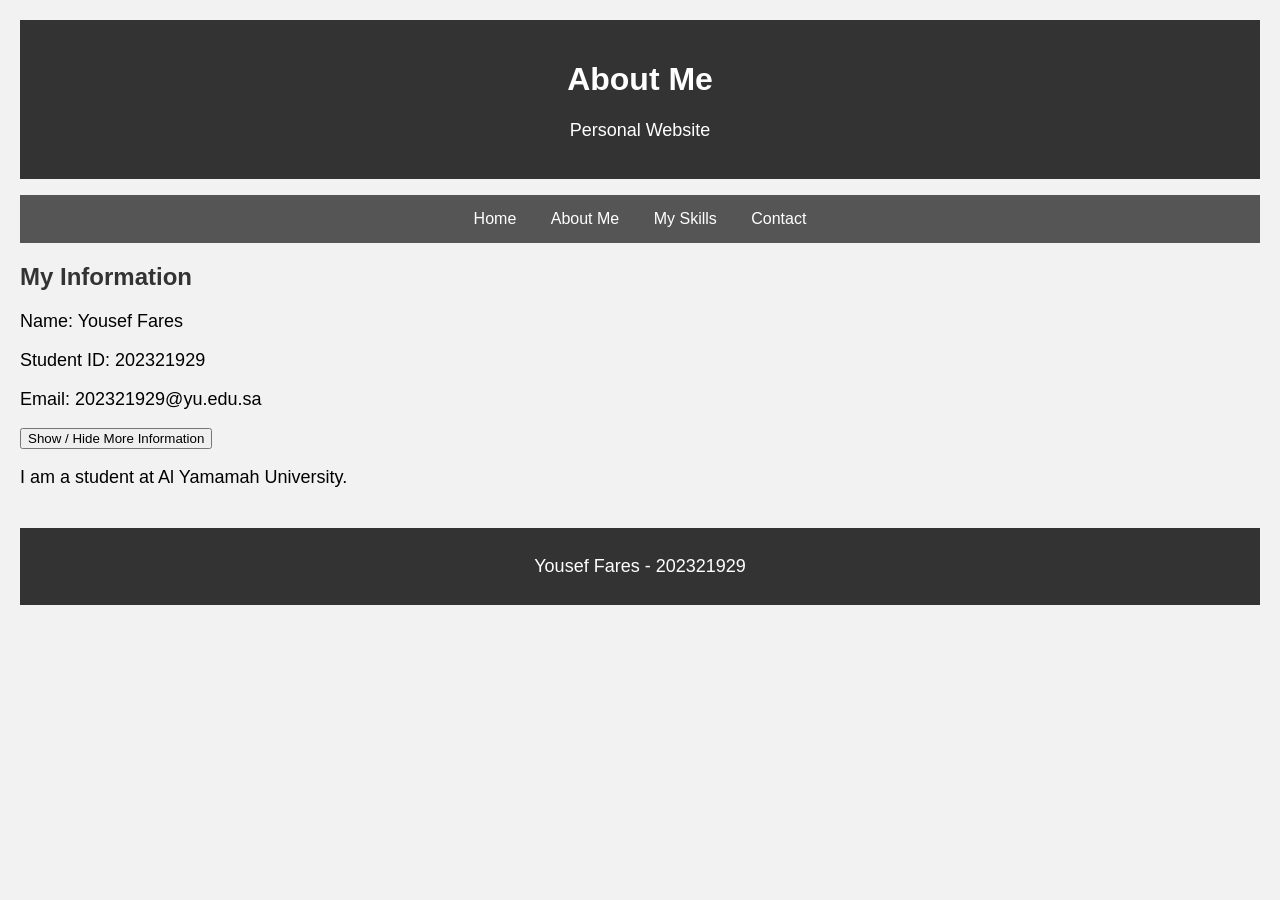
==== about.html @ 0e3b2ec0 "Upload personal website project files" ====
<!DOCTYPE html>
<html>
<head>
    <title>About Me - Yousef Fares</title>
    <link rel="stylesheet" href="style.css">
    <script src="script.js"></script>
</head>
<body>
    <header>
        <h1>About Me</h1>
        <p>Personal Website</p>
    </header>

    <ul class="menu">
        <li><a href="index.html">Home</a></li>
        <li><a href="about.html">About Me</a></li>
        <li><a href="skills.html">My Skills</a></li>
        <li><a href="contact.html">Contact</a></li>
    </ul>

    <h2>My Information</h2>
    <p>Name: Yousef Fares</p>
    <p>Student ID: 202321929</p>
    <p>Email: 202321929@yu.edu.sa</p>

    <button onclick="showHide()">Show / Hide More Information</button>
    <p id="moreInfo">I am a student at Al Yamamah University.</p>

    <footer>
        <p>Yousef Fares - 202321929</p>
    </footer>
</body>
</html>
---- style.css ----
body {
    font-family: Arial;
    background-color: #f2f2f2;
    margin: 20px;
}

header {
    background-color: #333333;
    color: white;
    text-align: center;
    padding: 20px;
}

.menu {
    background-color: #555555;
    padding: 15px;
    text-align: center;
}

.menu li {
    display: inline;
    margin: 15px;
}

.menu a {
    color: white;
    text-decoration: none;
}

h2 {
    color: #333333;
}

p {
    font-size: 18px;
}

img {
    border: 2px solid black;
    margin: 10px;
}

table {
    border: 2px solid black;
    border-collapse: collapse;
    width: 50%;
}

th {
    border: 1px solid black;
    padding: 10px;
    background-color: #dddddd;
}

td {
    border: 1px solid black;
    padding: 10px;
}

input, textarea {
    padding: 5px;
}

footer {
    background-color: #333333;
    color: white;
    text-align: center;
    padding: 10px;
    margin-top: 40px;
}
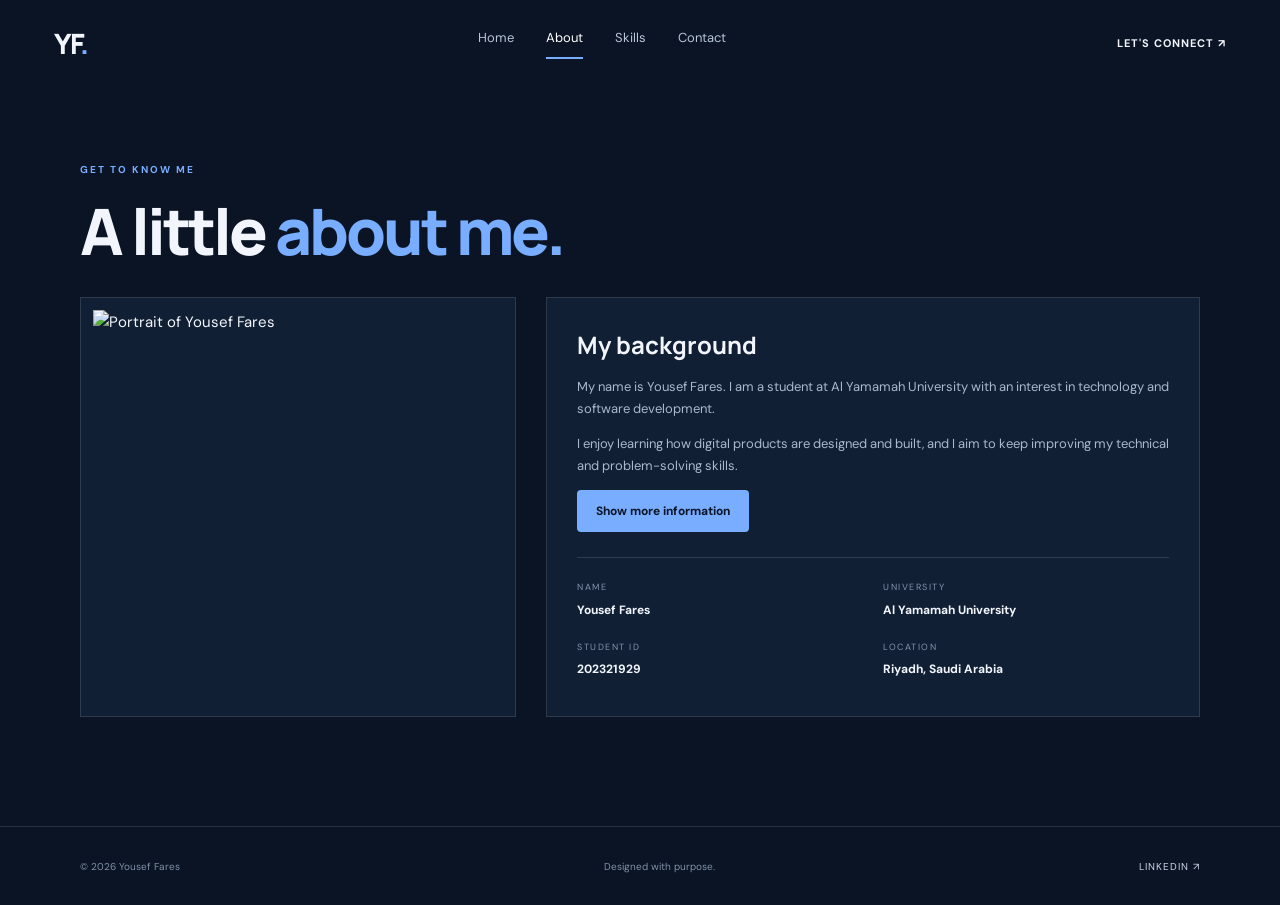
==== commit 345480d3: "Apply the polished personal portfolio design and interactivity described in the project brief." ====
--- a/about.html
+++ b/about.html
@@ -1,33 +1,4 @@
-<!DOCTYPE html>
-<html>
-<head>
-    <title>About Me - Yousef Fares</title>
-    <link rel="stylesheet" href="style.css">
-    <script src="script.js"></script>
-</head>
-<body>
-    <header>
-        <h1>About Me</h1>
-        <p>Personal Website</p>
-    </header>
-
-    <ul class="menu">
-        <li><a href="index.html">Home</a></li>
-        <li><a href="about.html">About Me</a></li>
-        <li><a href="skills.html">My Skills</a></li>
-        <li><a href="contact.html">Contact</a></li>
-    </ul>
-
-    <h2>My Information</h2>
-    <p>Name: Yousef Fares</p>
-    <p>Student ID: 202321929</p>
-    <p>Email: 202321929@yu.edu.sa</p>
-
-    <button onclick="showHide()">Show / Hide More Information</button>
-    <p id="moreInfo">I am a student at Al Yamamah University.</p>
-
-    <footer>
-        <p>Yousef Fares - 202321929</p>
-    </footer>
-</body>
-</html>
+<!DOCTYPE html><html lang="en"><head><meta charset="UTF-8"><meta name="viewport" content="width=device-width, initial-scale=1.0"><title>About | Yousef Fares</title><link rel="stylesheet" href="style.css"><script src="script.js" defer></script></head><body>
+<header class="site-header"><a class="brand" href="index.html">YF<span>.</span></a><nav class="menu"><a href="index.html">Home</a><a class="active" href="about.html">About</a><a href="skills.html">Skills</a><a href="contact.html">Contact</a></nav><a class="header-link" href="contact.html">LET'S CONNECT ↗</a></header>
+<main class="container page"><p class="eyebrow">GET TO KNOW ME</p><h1 class="page-title">A little <span>about me.</span></h1><section class="about-layout"><div class="about-photo"><img src="assets/yousef-profile.png" alt="Portrait of Yousef Fares"></div><div class="panel"><h2>My background</h2><p>My name is Yousef Fares. I am a student at Al Yamamah University with an interest in technology and software development.</p><p>I enjoy learning how digital products are designed and built, and I aim to keep improving my technical and problem-solving skills.</p><button class="button primary" onclick="showHide()">Show more information</button><p id="moreInfo" hidden class="extra">I believe continuous learning, practical experience, and curiosity are important parts of personal and professional growth.</p><div class="details"><div><small>NAME</small><b>Yousef Fares</b></div><div><small>UNIVERSITY</small><b>Al Yamamah University</b></div><div><small>STUDENT ID</small><b>202321929</b></div><div><small>LOCATION</small><b>Riyadh, Saudi Arabia</b></div></div></div></section></main>
+<footer><div class="container footer-inner"><span>© 2026 Yousef Fares</span><span>Designed with purpose.</span><a href="https://www.linkedin.com/in/yousef-fares-4ba9723b5" target="_blank" rel="noopener">LINKEDIN ↗</a></div></footer></body></html>
--- a/style.css
+++ b/style.css
@@ -1,70 +1,9 @@
-body {
-    font-family: Arial;
-    background-color: #f2f2f2;
-    margin: 20px;
-}
-
-header {
-    background-color: #333333;
-    color: white;
-    text-align: center;
-    padding: 20px;
-}
-
-.menu {
-    background-color: #555555;
-    padding: 15px;
-    text-align: center;
-}
-
-.menu li {
-    display: inline;
-    margin: 15px;
-}
-
-.menu a {
-    color: white;
-    text-decoration: none;
-}
-
-h2 {
-    color: #333333;
-}
-
-p {
-    font-size: 18px;
-}
-
-img {
-    border: 2px solid black;
-    margin: 10px;
-}
-
-table {
-    border: 2px solid black;
-    border-collapse: collapse;
-    width: 50%;
-}
-
-th {
-    border: 1px solid black;
-    padding: 10px;
-    background-color: #dddddd;
-}
-
-td {
-    border: 1px solid black;
-    padding: 10px;
-}
-
-input, textarea {
-    padding: 5px;
-}
-
-footer {
-    background-color: #333333;
-    color: white;
-    text-align: center;
-    padding: 10px;
-    margin-top: 40px;
-}
+@import url('https://fonts.googleapis.com/css2?family=DM+Sans:wght@400;500;600;700&family=Manrope:wght@400;500;600;700;800&display=swap');
+:root{--navy:#0b1425;--panel:#111f34;--blue:#78adff;--white:#f2f6fc;--muted:#aab8cc;--line:rgba(255,255,255,.12)}
+*{box-sizing:border-box}body{margin:0;background:var(--navy);color:var(--white);font:15px 'DM Sans',Arial,sans-serif;line-height:1.7}a{color:inherit}.container{width:min(1120px,calc(100% - 48px));margin:auto}
+.site-header{max-width:1240px;margin:auto;padding:24px 34px;display:flex;align-items:center;justify-content:space-between;gap:25px}.brand{text-decoration:none;font:800 28px Manrope;letter-spacing:-2px}.brand span,.hero h1 span,.page-title span,.intro h2 span{color:var(--blue)}.menu{display:flex;gap:32px}.menu a{text-decoration:none;color:#b8c5d8;font-size:13px}.menu a:hover,.menu a.active{color:white}.menu a.active{border-bottom:2px solid var(--blue);padding-bottom:7px}.header-link{text-decoration:none;font-size:11px;font-weight:bold;letter-spacing:1px}.header-link:hover,.footer-inner a:hover{color:var(--blue)}
+.hero{min-height:610px;display:grid;grid-template-columns:1.08fr .92fr;align-items:center;gap:45px;padding-top:35px;padding-bottom:65px}.eyebrow{color:var(--blue);font-size:10px;font-weight:700;letter-spacing:2px;margin:0 0 18px}.hero h1,.page-title{font:800 clamp(48px,6vw,76px)/1.08 Manrope;letter-spacing:-3px;margin:0 0 24px}.hero-description,.intro p,.lead,.contact-copy p{color:var(--muted);max-width:570px}.hero-actions{display:flex;gap:12px;flex-wrap:wrap;margin-top:30px}.button{display:inline-flex;align-items:center;justify-content:center;gap:12px;padding:13px 19px;border-radius:4px;font:700 12px 'DM Sans';text-decoration:none;cursor:pointer;border:0;transition:.2s}.button:hover{transform:translateY(-3px)}.primary{background:var(--blue);color:#091426}.ghost{border:1px solid var(--line);color:white;background:transparent}.hero-meta{display:flex;gap:34px;margin-top:48px;padding-top:20px;border-top:1px solid var(--line)}.hero-meta div{display:flex;flex-direction:column}.hero-meta b{font:700 18px Manrope}.hero-meta small{color:#8394ad;font-size:10px}.hero-visual{position:relative;display:grid;place-items:center;min-height:440px}.photo-frame{width:min(365px,85%);aspect-ratio:1/1.12;padding:11px;border:1px solid rgba(120,173,255,.5);background:#ffffff08;box-shadow:22px 22px 0 #78adff12;z-index:1}.photo-frame img{width:100%;height:100%;object-fit:cover;display:block}.photo-caption{position:absolute;bottom:0;right:0;color:#9eacc0;font-size:9px;letter-spacing:2px}.ticker{background:#101d31;border-block:1px solid var(--line);color:#aab8cc;font-size:10px;font-weight:bold;letter-spacing:2px;padding:17px 0;text-align:center}.intro{display:grid;grid-template-columns:1fr 1fr;gap:70px;padding-top:95px;padding-bottom:105px}.intro h2{font:700 40px/1.2 Manrope;letter-spacing:-1px;margin:0}.intro>div:last-child{align-self:end}.text-link{display:inline-block;color:white;text-decoration:none;font-size:13px;font-weight:bold;margin-top:12px}
+footer{border-top:1px solid var(--line)}.footer-inner{min-height:78px;display:flex;justify-content:space-between;align-items:center;gap:15px;color:#8191a8;font-size:10px}.footer-inner a{font-size:10px;text-decoration:none;letter-spacing:1px;color:#cbd8e9}
+.page{min-height:calc(100vh - 160px);padding-top:75px;padding-bottom:90px}.page-title{font-size:clamp(44px,5vw,64px);margin-bottom:32px}.about-layout,.contact-layout{display:grid;grid-template-columns:.8fr 1.2fr;gap:30px}.about-photo{min-height:420px;padding:12px;background:var(--panel);border:1px solid var(--line)}.about-photo img{width:100%;height:100%;object-fit:cover;display:block}.panel,.skill-card{background:var(--panel);border:1px solid var(--line);padding:30px}.panel h2,.contact-copy h2{font:700 24px Manrope;margin:0 0 15px}.panel p,.skill-card p{color:var(--muted);font-size:13px}.extra{border-left:2px solid var(--blue);padding-left:14px}.details{display:grid;grid-template-columns:1fr 1fr;gap:20px;margin-top:25px;padding-top:22px;border-top:1px solid var(--line)}.details div,.contact-detail{display:flex;flex-direction:column;gap:4px}.details small,.contact-detail small{color:#8394ad;font-size:9px;letter-spacing:1.5px}.details b{font-size:12px}.lead{margin-top:-12px;margin-bottom:35px}.skills-grid{display:grid;grid-template-columns:repeat(4,1fr);gap:15px;margin:35px 0 50px}.skill-card{min-height:230px;padding:23px}.skill-card small{color:#8293ac}.symbol{font:700 25px Manrope;color:var(--blue);margin:22px 0 8px}.skill-card h2{font:700 18px Manrope;margin:0}.skill-card p{font-size:12px}table{width:100%;border-collapse:collapse;text-align:left;font-size:13px}th,td{padding:13px 15px;border-bottom:1px solid var(--line)}th{color:var(--blue);font-size:10px;letter-spacing:1px}td{color:#c5d1e1}.contact-layout{grid-template-columns:.9fr 1.1fr}.contact-copy{padding:25px 15px 25px 0}.contact-detail{margin-top:28px}.contact-detail a{font-size:13px;text-decoration:none}.form{display:flex;flex-direction:column;gap:9px}.form label{font-size:12px;font-weight:600;margin-top:7px}.form input,.form textarea{width:100%;padding:12px;background:#0b1729;border:1px solid var(--line);border-radius:3px;color:white;font:13px 'DM Sans'}.form input:focus,.form textarea:focus{outline:1px solid var(--blue)}.form textarea{resize:vertical}.form .button{align-self:flex-start;margin-top:8px}.result{color:var(--blue);font-size:12px}
+@media(max-width:800px){.site-header{flex-wrap:wrap;padding:20px 24px}.menu{order:3;width:100%;justify-content:center;gap:22px}.hero{grid-template-columns:1fr;padding-top:45px;gap:20px}.hero-visual{min-height:390px}.intro,.about-layout,.contact-layout{grid-template-columns:1fr;gap:28px}.skills-grid{grid-template-columns:repeat(2,1fr)}}
+@media(max-width:480px){.container{width:calc(100% - 32px)}.site-header{padding:18px 16px}.menu{gap:14px}.menu a{font-size:11px}.header-link{display:none}.hero h1{letter-spacing:-2px}.hero-meta{gap:16px}.hero-meta small{font-size:9px}.skills-grid,.details{grid-template-columns:1fr}.footer-inner{flex-wrap:wrap;justify-content:center;padding:18px 0}.photo-frame{width:85%}}
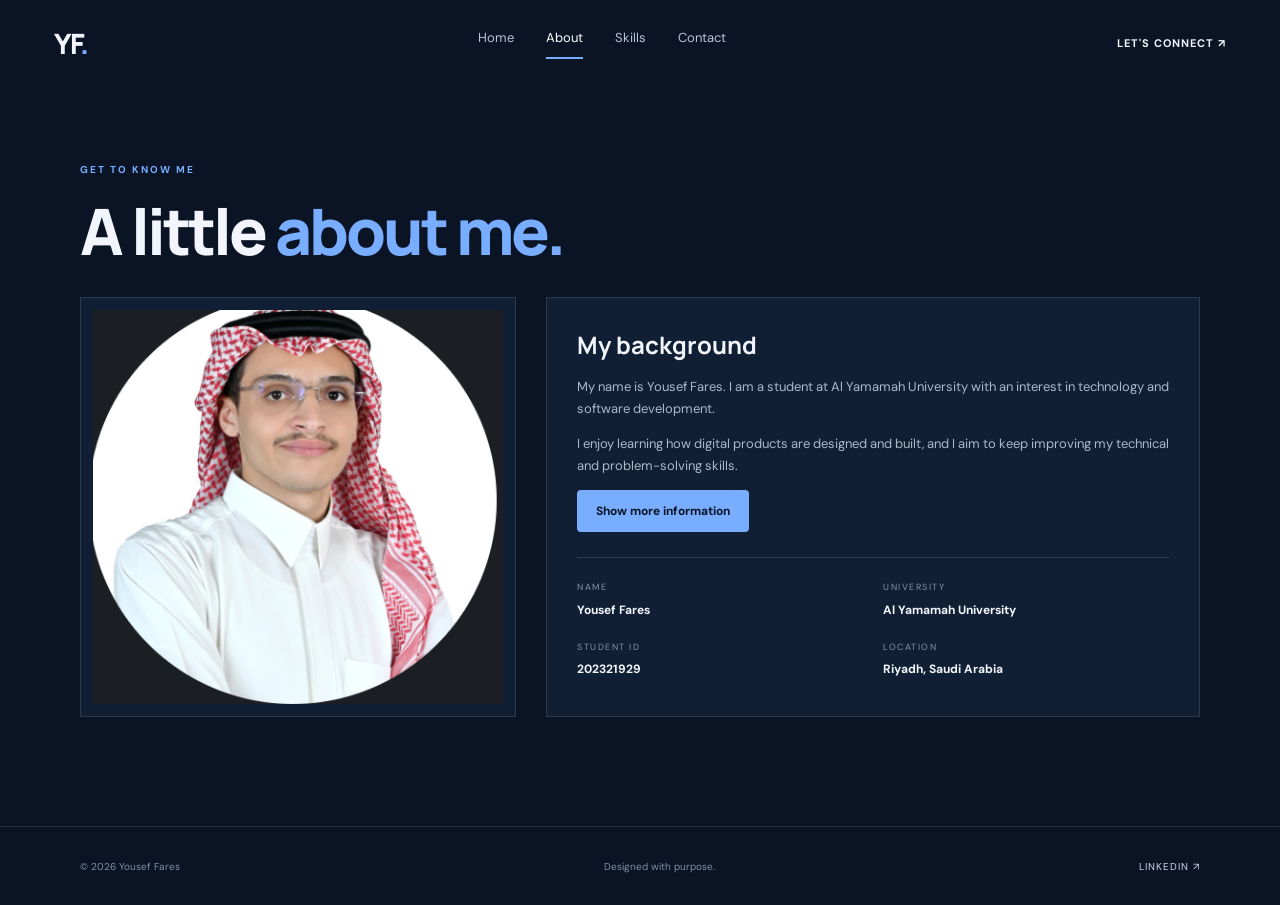
==== commit a3081f76: "Display uploaded picture on About page" ====
--- a/about.html
+++ b/about.html
@@ -1,4 +1,4 @@
 <!DOCTYPE html><html lang="en"><head><meta charset="UTF-8"><meta name="viewport" content="width=device-width, initial-scale=1.0"><title>About | Yousef Fares</title><link rel="stylesheet" href="style.css"><script src="script.js" defer></script></head><body>
 <header class="site-header"><a class="brand" href="index.html">YF<span>.</span></a><nav class="menu"><a href="index.html">Home</a><a class="active" href="about.html">About</a><a href="skills.html">Skills</a><a href="contact.html">Contact</a></nav><a class="header-link" href="contact.html">LET'S CONNECT ↗</a></header>
-<main class="container page"><p class="eyebrow">GET TO KNOW ME</p><h1 class="page-title">A little <span>about me.</span></h1><section class="about-layout"><div class="about-photo"><img src="assets/yousef-profile.png" alt="Portrait of Yousef Fares"></div><div class="panel"><h2>My background</h2><p>My name is Yousef Fares. I am a student at Al Yamamah University with an interest in technology and software development.</p><p>I enjoy learning how digital products are designed and built, and I aim to keep improving my technical and problem-solving skills.</p><button class="button primary" onclick="showHide()">Show more information</button><p id="moreInfo" hidden class="extra">I believe continuous learning, practical experience, and curiosity are important parts of personal and professional growth.</p><div class="details"><div><small>NAME</small><b>Yousef Fares</b></div><div><small>UNIVERSITY</small><b>Al Yamamah University</b></div><div><small>STUDENT ID</small><b>202321929</b></div><div><small>LOCATION</small><b>Riyadh, Saudi Arabia</b></div></div></div></section></main>
-<footer><div class="container footer-inner"><span>© 2026 Yousef Fares</span><span>Designed with purpose.</span><a href="https://www.linkedin.com/in/yousef-fares-4ba9723b5" target="_blank" rel="noopener">LINKEDIN ↗</a></div></footer></body></html>+<main class="container page"><p class="eyebrow">GET TO KNOW ME</p><h1 class="page-title">A little <span>about me.</span></h1><section class="about-layout"><div class="about-photo"><img src="%D9%84%D9%82%D8%B7%D8%A9%20%D8%B4%D8%A7%D8%B4%D8%A9%202026-11-14%20231227.png" alt="Portrait of Yousef Fares"></div><div class="panel"><h2>My background</h2><p>My name is Yousef Fares. I am a student at Al Yamamah University with an interest in technology and software development.</p><p>I enjoy learning how digital products are designed and built, and I aim to keep improving my technical and problem-solving skills.</p><button class="button primary" onclick="showHide()">Show more information</button><p id="moreInfo" hidden class="extra">I believe continuous learning, practical experience, and curiosity are important parts of personal and professional growth.</p><div class="details"><div><small>NAME</small><b>Yousef Fares</b></div><div><small>UNIVERSITY</small><b>Al Yamamah University</b></div><div><small>STUDENT ID</small><b>202321929</b></div><div><small>LOCATION</small><b>Riyadh, Saudi Arabia</b></div></div></div></section></main>
+<footer><div class="container footer-inner"><span>© 2026 Yousef Fares</span><span>Designed with purpose.</span><a href="https://www.linkedin.com/in/yousef-fares-4ba9723b5" target="_blank" rel="noopener">LINKEDIN ↗</a></div></footer></body></html>
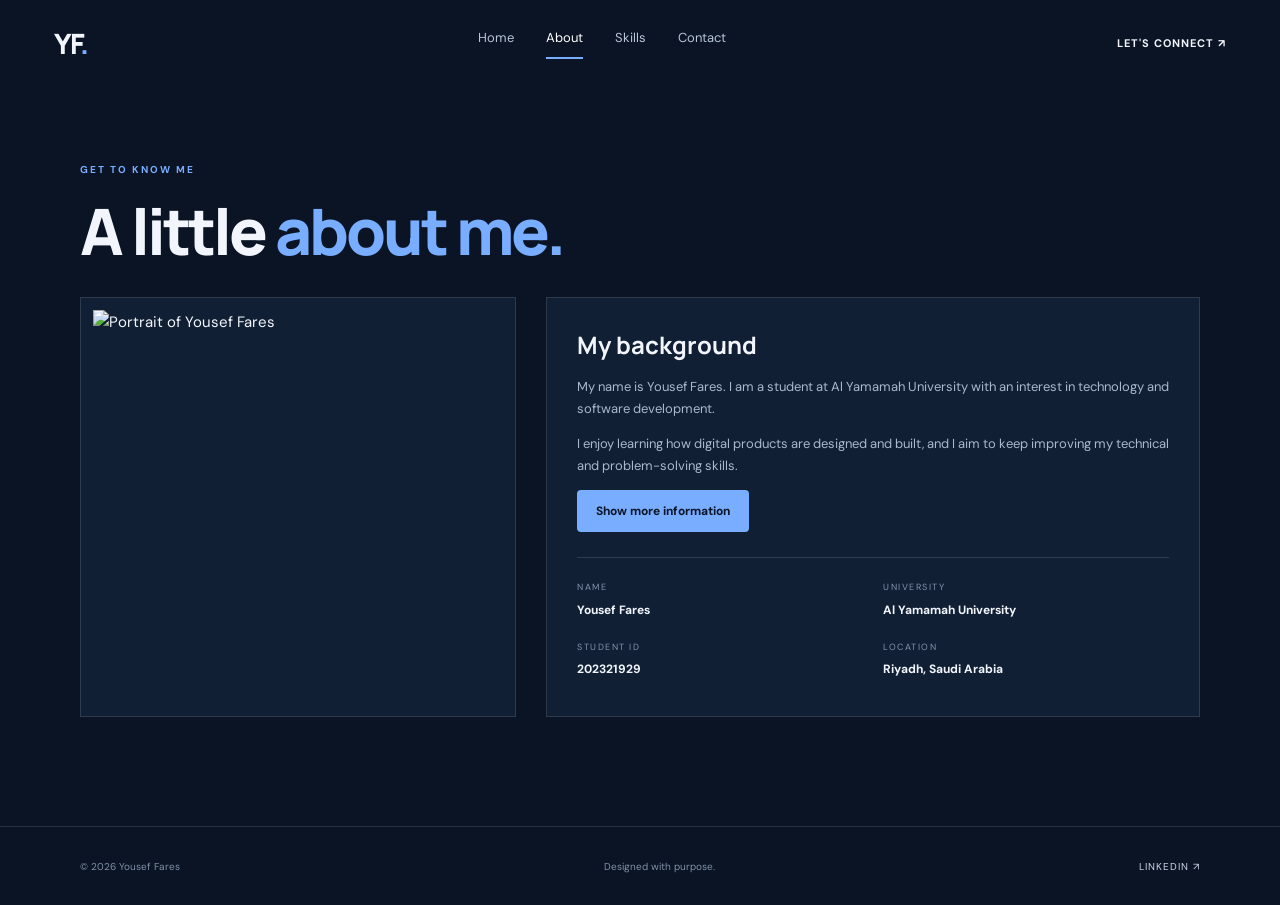
==== commit cba57c69: "Meet CIS 201 website project requirements" ====
--- a/about.html
+++ b/about.html
@@ -1,4 +1,4 @@
 <!DOCTYPE html><html lang="en"><head><meta charset="UTF-8"><meta name="viewport" content="width=device-width, initial-scale=1.0"><title>About | Yousef Fares</title><link rel="stylesheet" href="style.css"><script src="script.js" defer></script></head><body>
-<header class="site-header"><a class="brand" href="index.html">YF<span>.</span></a><nav class="menu"><a href="index.html">Home</a><a class="active" href="about.html">About</a><a href="skills.html">Skills</a><a href="contact.html">Contact</a></nav><a class="header-link" href="contact.html">LET'S CONNECT ↗</a></header>
-<main class="container page"><p class="eyebrow">GET TO KNOW ME</p><h1 class="page-title">A little <span>about me.</span></h1><section class="about-layout"><div class="about-photo"><img src="%D9%84%D9%82%D8%B7%D8%A9%20%D8%B4%D8%A7%D8%B4%D8%A9%202026-11-14%20231227.png" alt="Portrait of Yousef Fares"></div><div class="panel"><h2>My background</h2><p>My name is Yousef Fares. I am a student at Al Yamamah University with an interest in technology and software development.</p><p>I enjoy learning how digital products are designed and built, and I aim to keep improving my technical and problem-solving skills.</p><button class="button primary" onclick="showHide()">Show more information</button><p id="moreInfo" hidden class="extra">I believe continuous learning, practical experience, and curiosity are important parts of personal and professional growth.</p><div class="details"><div><small>NAME</small><b>Yousef Fares</b></div><div><small>UNIVERSITY</small><b>Al Yamamah University</b></div><div><small>STUDENT ID</small><b>202321929</b></div><div><small>LOCATION</small><b>Riyadh, Saudi Arabia</b></div></div></div></section></main>
-<footer><div class="container footer-inner"><span>© 2026 Yousef Fares</span><span>Designed with purpose.</span><a href="https://www.linkedin.com/in/yousef-fares-4ba9723b5" target="_blank" rel="noopener">LINKEDIN ↗</a></div></footer></body></html>
+<header class="site-header"><a class="brand" href="index.html">YF<span>.</span></a><nav class="menu" aria-label="Main navigation"><a href="index.html">Home</a><a class="active" href="about.html">About</a><a href="skills.html">Skills</a><a href="contact.html">Contact</a></nav><a class="header-link" href="contact.html">LET'S CONNECT ↗</a></header>
+<main class="container page"><p class="eyebrow">GET TO KNOW ME</p><h1 class="page-title">A little <span>about me.</span></h1><section class="about-layout"><div class="about-photo"><img src="https://raw.githubusercontent.com/yousefmkfares-boop/Yousef_Web_Design_Project/main/%D9%84%D9%82%D8%B7%D8%A9%20%D8%B4%D8%A7%D8%B4%D8%A9%202026-11-14%20231227.png" alt="Portrait of Yousef Fares"></div><div class="panel"><h2>My background</h2><p>My name is Yousef Fares. I am a student at Al Yamamah University with an interest in technology and software development.</p><p>I enjoy learning how digital products are designed and built, and I aim to keep improving my technical and problem-solving skills.</p><button class="button primary" onclick="showHide()" type="button">Show more information</button><p id="moreInfo" hidden class="extra">I believe continuous learning, practical experience, and curiosity are important parts of personal and professional growth.</p><div class="details"><div><small>NAME</small><b>Yousef Fares</b></div><div><small>UNIVERSITY</small><b>Al Yamamah University</b></div><div><small>STUDENT ID</small><b>202321929</b></div><div><small>LOCATION</small><b>Riyadh, Saudi Arabia</b></div></div></div></section></main>
+<footer><div class="container footer-inner"><span>© 2026 Yousef Fares</span><span>Designed with purpose.</span><a href="https://www.linkedin.com/in/yousef-fares-4ba9723b5" target="_blank" rel="noopener">LINKEDIN ↗</a></div></footer></body></html>
